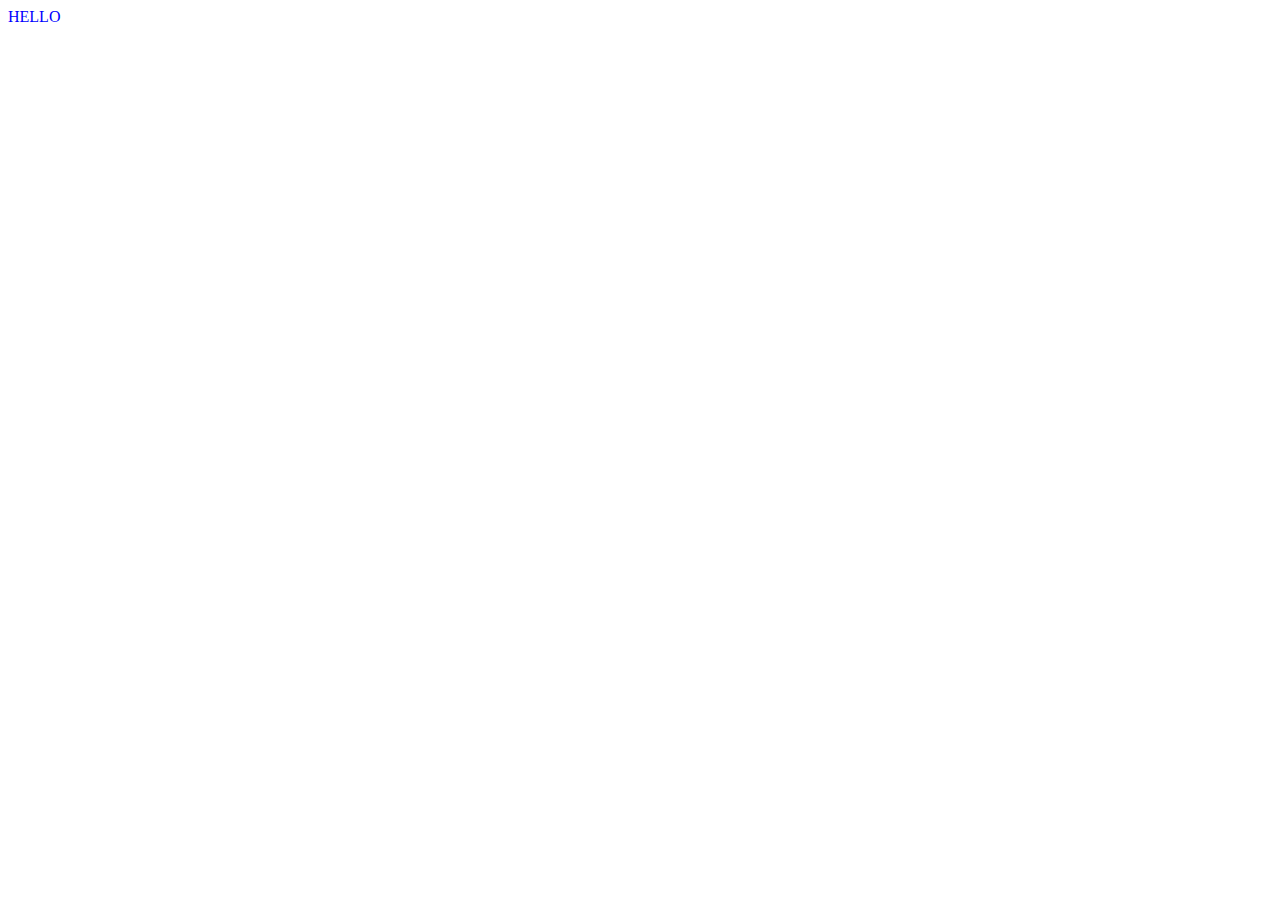
==== howdy.html @ c2cd9357 "Initial commit" ====
<!doctype html>

<html lang="en">
<head>
  <meta charset="utf-8">

  <title>The HTML5 Herald</title>
  <meta name="description" content="The HTML5 Herald">
  <meta name="author" content="SitePoint">

  <link rel="stylesheet" href="css/home.css">

</head>

<body>

	HELLO
  <!-- <script src="js/scripts.js"></script> -->
</body>
</html>
---- css/home.css ----
html{
	color:blue;
}
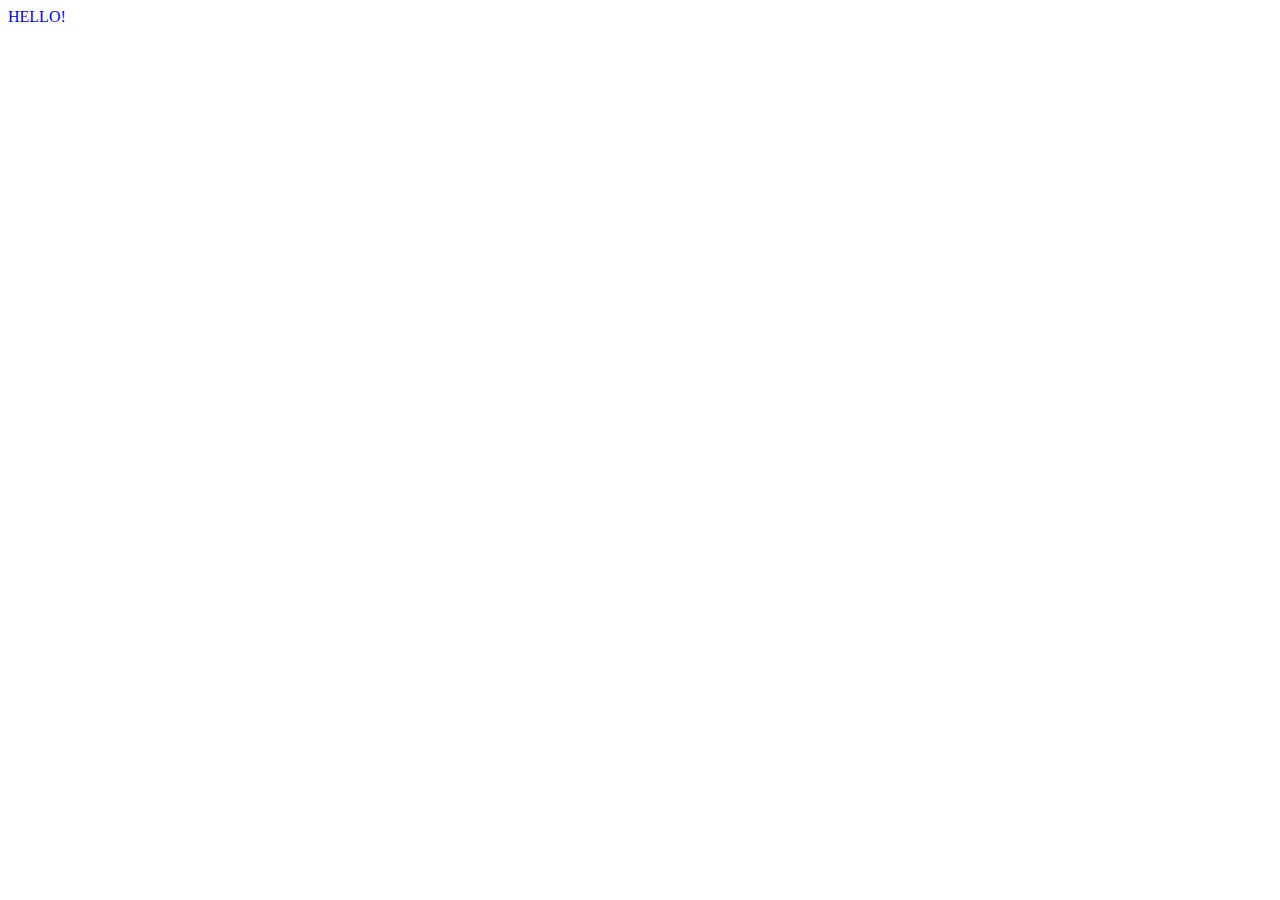
==== commit c34a37a9: "Update howdy.html" ====
--- a/howdy.html
+++ b/howdy.html
@@ -14,7 +14,7 @@
 
 <body>
 
-	HELLO
+	HELLO!
   <!-- <script src="js/scripts.js"></script> -->
 </body>
 </html>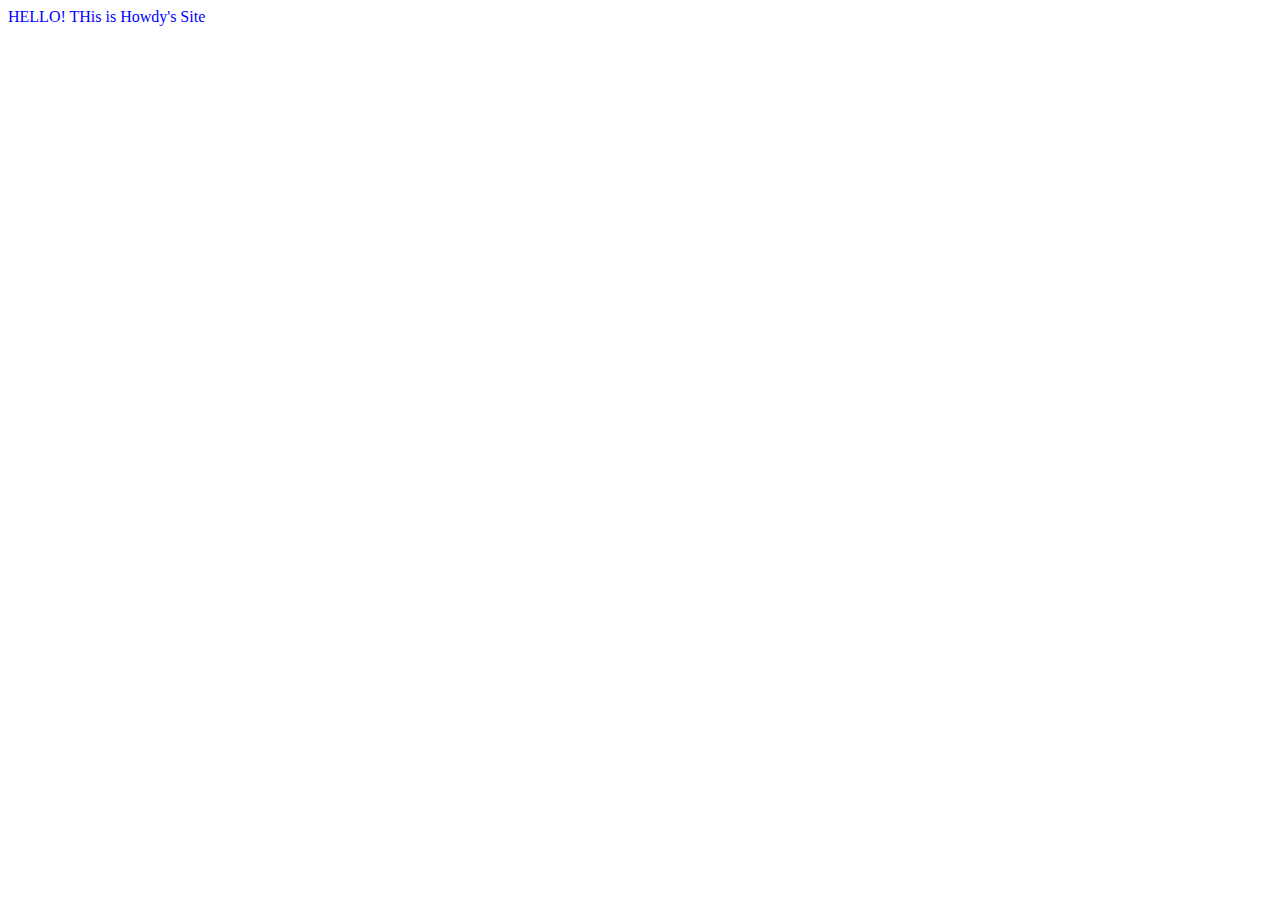
==== commit c82f3a95: "idk" ====
--- a/howdy.html
+++ b/howdy.html
@@ -14,7 +14,7 @@
 
 <body>
 
-	HELLO!
+	HELLO! THis is Howdy's Site
   <!-- <script src="js/scripts.js"></script> -->
 </body>
 </html>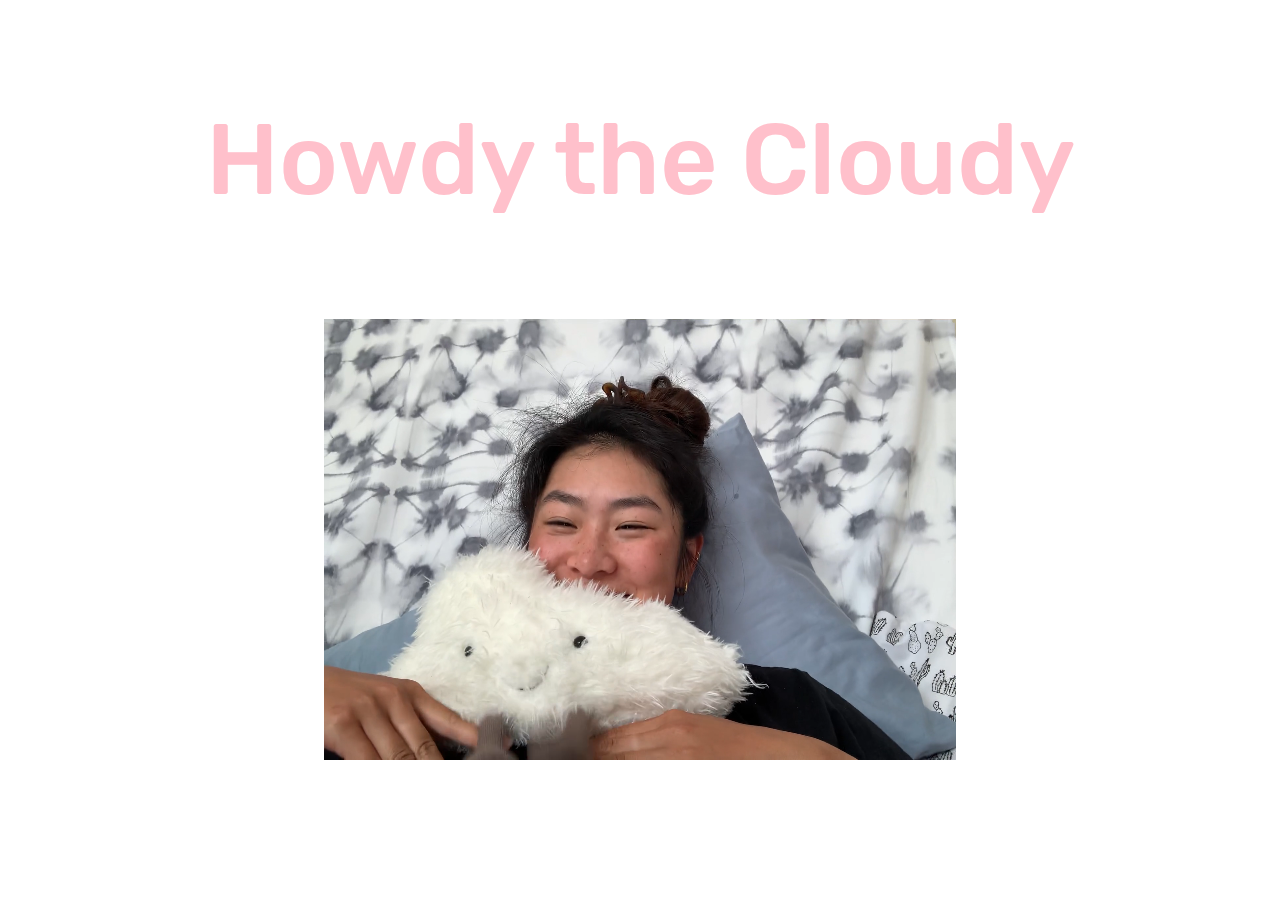
==== commit 493ef1f6: "added looping video and title" ====
--- a/howdy.html
+++ b/howdy.html
@@ -4,17 +4,38 @@
 <head>
   <meta charset="utf-8">
 
-  <title>The HTML5 Herald</title>
-  <meta name="description" content="The HTML5 Herald">
-  <meta name="author" content="SitePoint">
+  <title>Howdy the Cloudy</title>
+  <meta name="description" content="Howdy">
+<link rel="preconnect" href="https://fonts.gstatic.com">
+<link href="https://fonts.googleapis.com/css2?family=Rubik:ital,wght@0,300;0,400;0,500;0,700;0,900;1,400&display=swap" rel="stylesheet">
+  <link rel="stylesheet" href="css/home.css">
 
-  <link rel="stylesheet" href="css/home.css">
 
 </head>
 
 <body>
 
-	HELLO! THis is Howdy's Site
+	<nav>
+	</nav>
+
+	<div class="main">
+		<p class="sitetitle">Howdy the Cloudy</p>
+
+				<video class="titleloop" autoplay loop muted playsinline >
+		
+				<source src="assets/howdywave.mp4" type="video/mp4">
+  		
+				test</video>
+				<br>
+				<br>
+
+
+
+
+
+
+	</div>
+
   <!-- <script src="js/scripts.js"></script> -->
 </body>
 </html>--- a/css/home.css
+++ b/css/home.css
@@ -1,4 +1,17 @@
 html{
-	color:blue;
 }
-
+.main{
+	text-align:center;
+}
+.sitetitle{
+	color:black;
+font-family: 'Rubik', sans-serif;
+font-weight: 500;
+	font-size:100px;
+	color:pink
+	;
+	
+}
+.titleloop{
+	width:50%;
+}